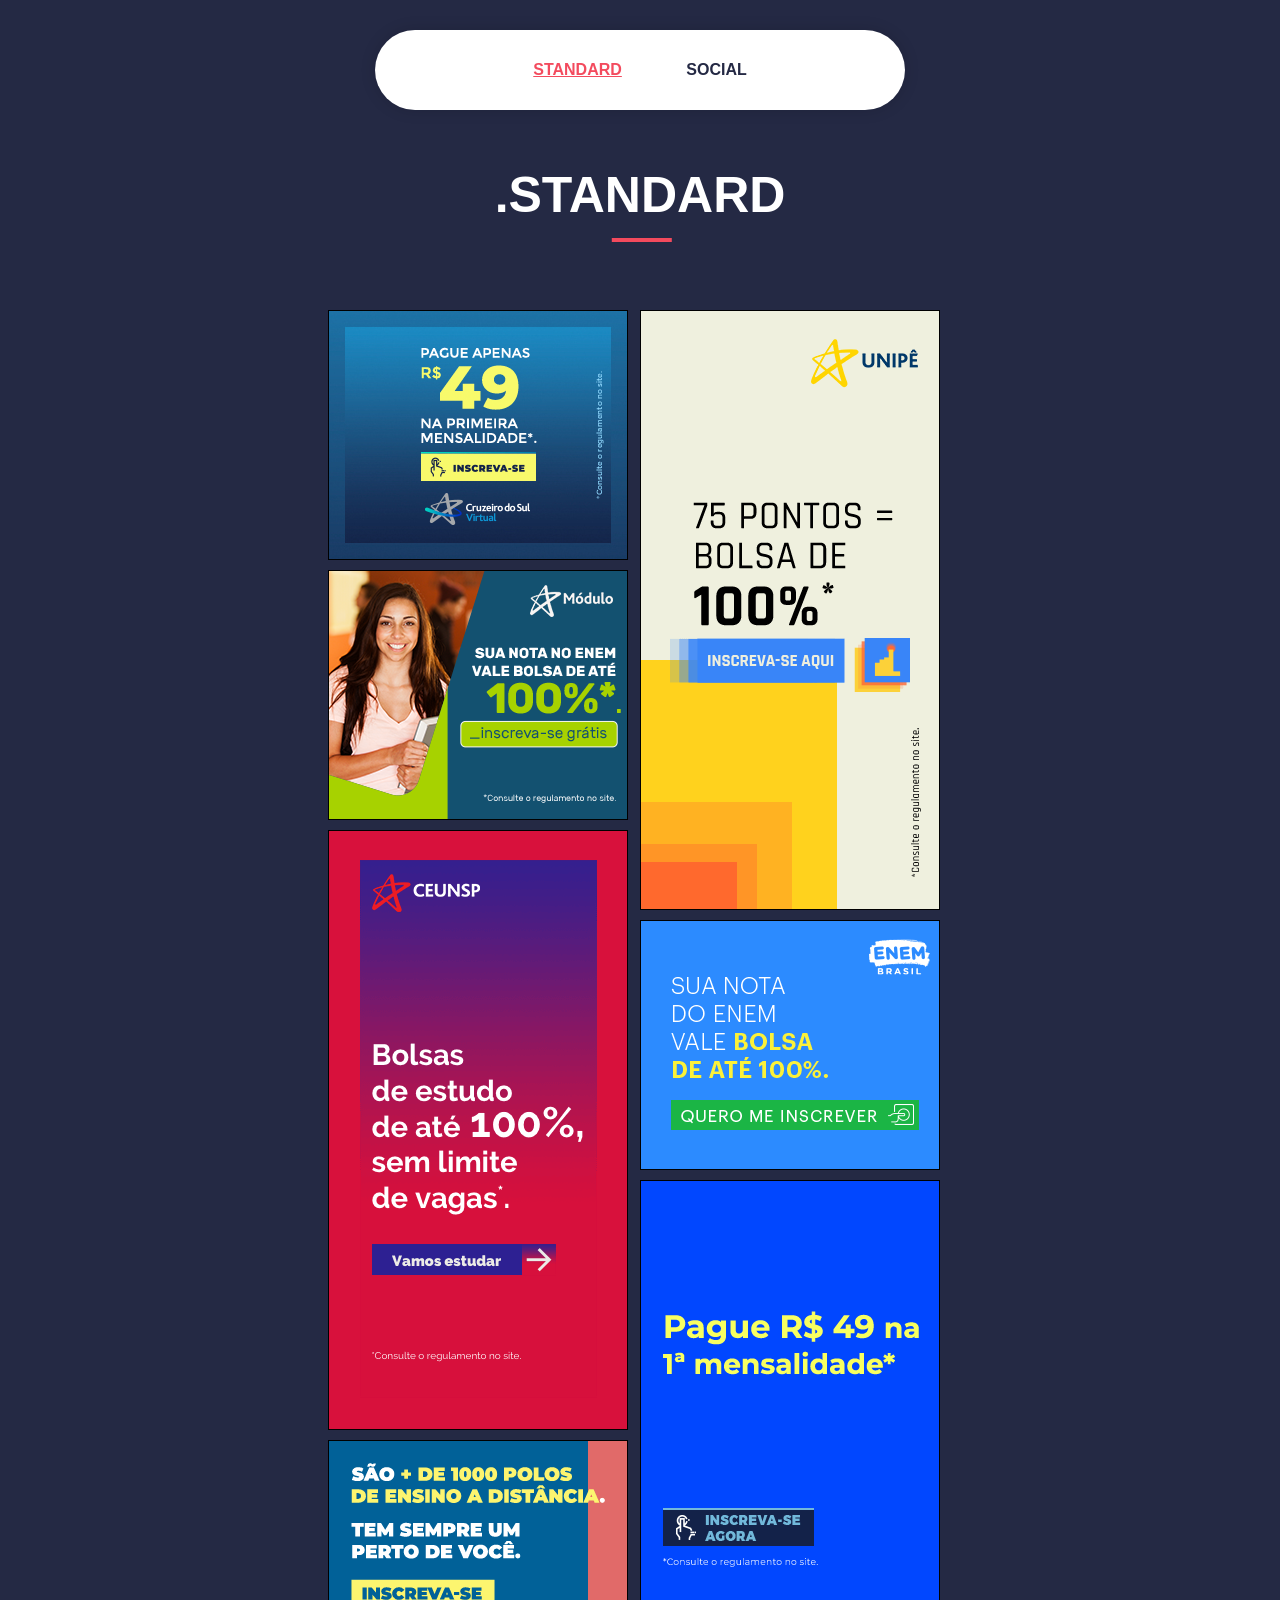
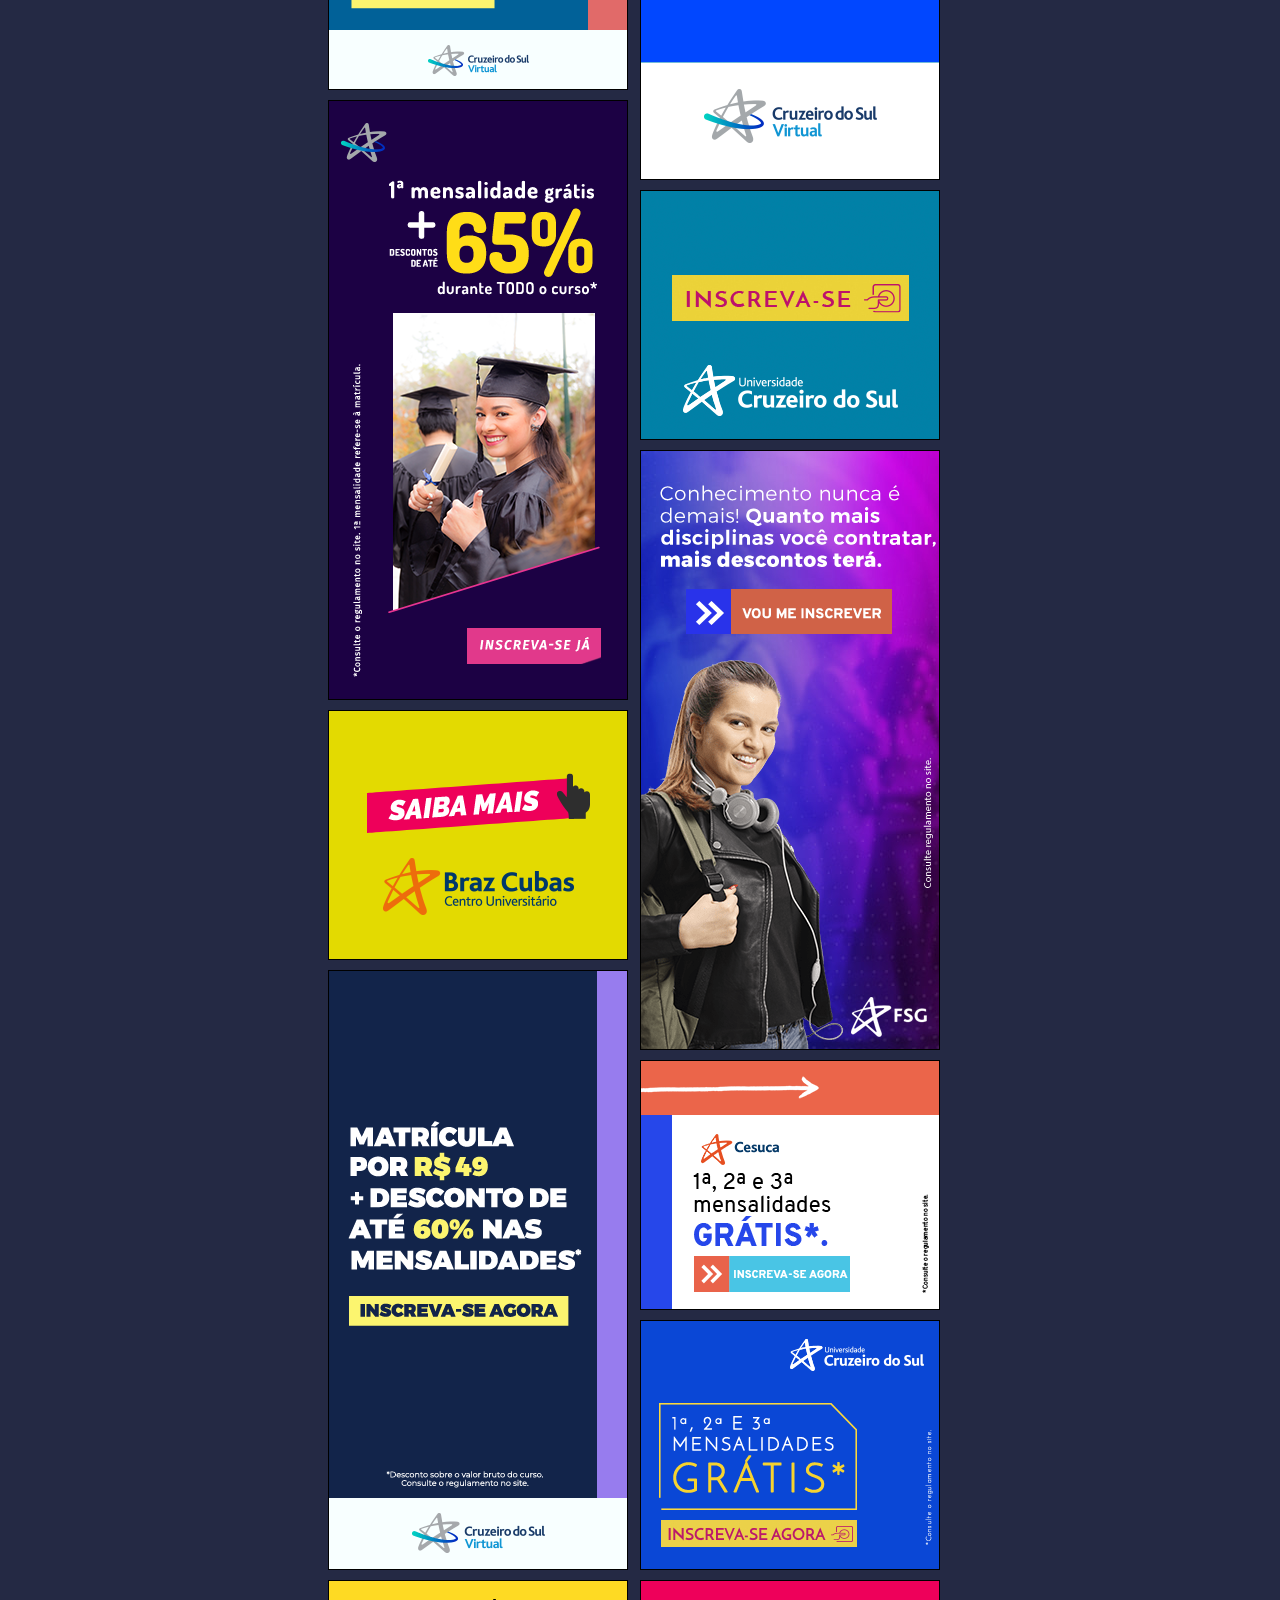
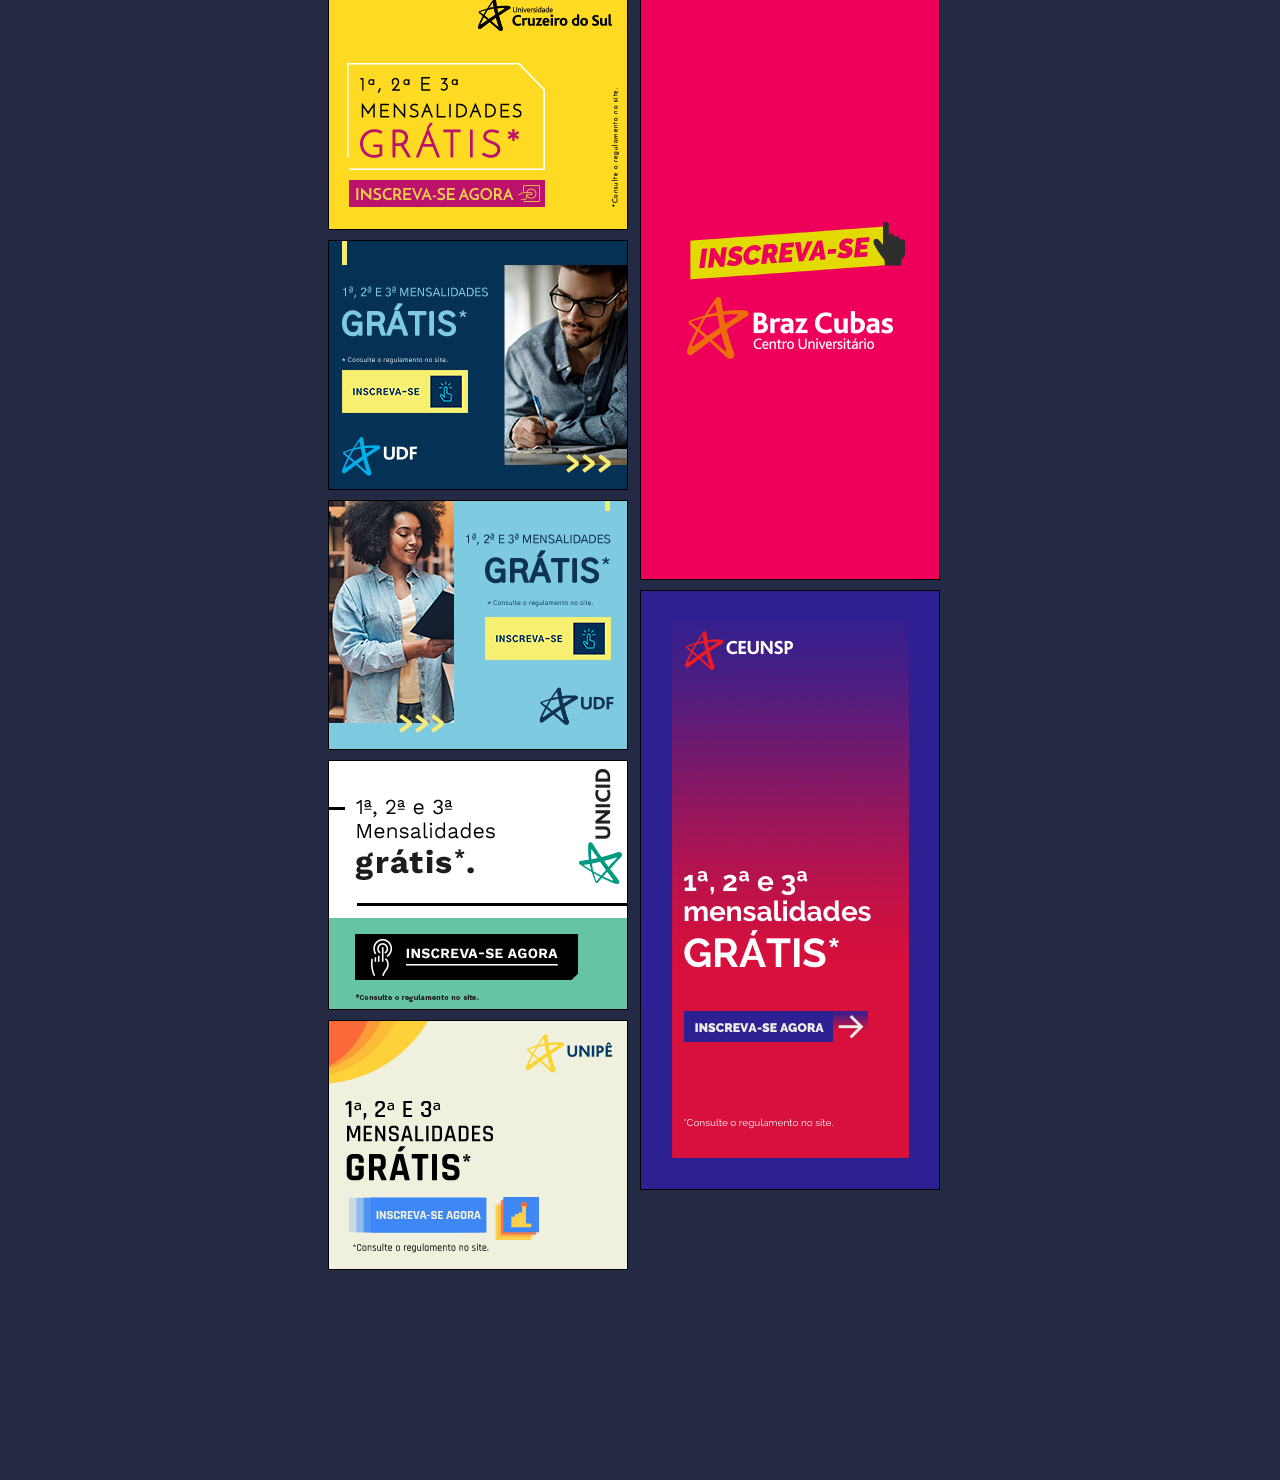
==== index.html @ 7e7f18be "first commit" ====
<!doctype html>
<html lang="en">

<head>
  <meta charset="UTF-8" />
  <meta name="viewport" content="width=device-width, initial-scale=1.0" />
  <meta http-equiv="X-UA-Compatible" content="ie=edge" />
  <meta name="Description" content="Apresentação">
  <title>Apresentação</title>
  <link rel="stylesheet" type="text/css" href="./css/style.css" media="screen" />
  <link rel="stylesheet" type="text/css" href="./css/index.css" />
  <link rel="stylesheet" type="text/css" href="./css/footer.css" />
  <link rel="shortcut icon" href="./images/favicon.png" />
</head>

<body>
  <header id="header">
    <nav class="menu">
      <ul>
        <li><a class="index activeMenu" href="index.html">Standard</a></li>
        <li><a class="social" href="social.html">Social</a></li>
      </ul>
    </nav>
    <div class="lines-menu">
      <div class="line-menu-top"></div>
      <div class="line-menu-middle"></div>
      <div class="line-menu-bottom"></div>
    </div>
  </header>
  <div class="wrap">
    <div class="container-title">
      <p>.STANDARD</p>
      <img class="border-bottom-h1" src="images/border-bottom-h1.jpg" alt="">
    </div>
    <div>
      <div class="standard">
        <div class="grid" data-masonry='{ "itemSelector": ".grid-item", "columnWidth": 312 }'>


          <div class="grid-item">
            <iframe title="banner" src="./images/standard/300x250/index_1.html" width="300" height="250"
              frameborder="0"></iframe>
          </div>


          <div class="grid-item grid-item-2">
            <iframe title="banner" src="./images/standard/300x600/index_1.html" width="300" height="600"
              frameborder="0"></iframe>
          </div>


          <div class="grid-item">
            <iframe title="banner" src="./images/standard/300x250/index_2.html" width="300" height="250"
              frameborder="0"></iframe>
          </div>


          <div class="grid-item grid-item-2">
            <iframe title="banner" src="./images/standard/300x600/index_2.html" width="300" height="600"
              frameborder="0"></iframe>
          </div>



          <div class="grid-item">
            <iframe title="banner" src="./images/standard/300x250/index_3.html" width="300" height="250"
              frameborder="0"></iframe>
          </div>


          <div class="grid-item grid-item-2">
            <iframe title="banner" src="./images/standard/300x600/index_3.html" width="300" height="600"
              frameborder="0"></iframe>
          </div>


          <div class="grid-item">
            <iframe title="banner" src="./images/standard/300x250/index_4.html" width="300" height="250"
              frameborder="0"></iframe>
          </div>


          <div class="grid-item grid-item-2">
            <iframe title="banner" src="./images/standard/300x600/index_4.html" width="300" height="600"
              frameborder="0"></iframe>
          </div>


          <div class="grid-item">
            <iframe title="banner" src="./images/standard/300x250/index_5.html" width="300" height="250"
              frameborder="0"></iframe>
          </div>


          <div class="grid-item grid-item-2">
            <iframe title="banner" src="./images/standard/300x600/index_5.html" width="300" height="600"
              frameborder="0"></iframe>
          </div>


          <div class="grid-item">
            <iframe title="banner" src="./images/standard/300x250/index_6.html" width="300" height="250"
              frameborder="0"></iframe>
          </div>


          <div class="grid-item grid-item-2">
            <iframe title="banner" src="./images/standard/300x600/index_6.html" width="300" height="600"
              frameborder="0"></iframe>
          </div>


          <div class="grid-item">
            <iframe title="banner" src="./images/standard/300x250/index_7.html" width="300" height="250"
              frameborder="0"></iframe>
          </div>



          <div class="grid-item">
            <iframe title="banner" src="./images/standard/300x250/index_8.html" width="300" height="250"
              frameborder="0"></iframe>
          </div>



          <div class="grid-item">
            <iframe title="banner" src="./images/standard/300x250/index_9.html" width="300" height="250"
              frameborder="0"></iframe>
          </div>


          <div class="grid-item grid-item-2">
            <iframe title="banner" src="./images/standard/300x600/index_7.html" width="300" height="600"
              frameborder="0"></iframe>
          </div>


          <div class="grid-item">
            <iframe title="banner" src="./images/standard/300x250/index_10.html" width="300" height="250"
              frameborder="0"></iframe>
          </div>

          <div class="grid-item">
            <iframe title="banner" src="./images/standard/300x250/index_11.html" width="300" height="250"
              frameborder="0"></iframe>
          </div>


          <div class="grid-item grid-item-2">
            <iframe title="banner" src="./images/standard/300x600/index_8.html" width="300" height="600"
              frameborder="0"></iframe>
          </div>


          <div class="grid-item">
            <iframe title="banner" src="./images/standard/300x250/index_12.html" width="300" height="250"
              frameborder="0"></iframe>
          </div>

          <div class="grid-item">
            <iframe title="banner" src="./images/standard/300x250/index_13.html" width="300" height="250"
              frameborder="0"></iframe>
          </div>


        </div>
      </div>
    </div>
  </div>
  <script src="js/menu.js"></script>
  <script src="js/gallery.js"></script>
</body>

</html>
---- css/style.css ----
@charset "UTF-8";
/* CSS Document */

* {
	border: 0;
	padding: 0;
	margin: 0;
	box-sizing: border-box;
}

a {
	text-decoration: none;
}

body {
	padding: 0px;
	margin: 0px;
	font-family: 'Roboto', sans-serif;
	font-weight: bold;
	overflow-x: hidden;
	background-color: #242944;
}

.display-none {
	display: none;
}


#header {
	box-sizing: border-box;
	background-color: #fff;
	display: table;
	width: 530px;
	height: 80px;
	border-radius: 100px;
	position: absolute;
	left: 50%;
	transform: translate(-50%);
	top: 68px;
	box-shadow: 0 0 15px 0 rgba(0, 0, 0, 0.15);
	z-index: 9999;
	text-transform: uppercase;
}

#header.header-fixed {
	position: fixed;
	width: 100%;
	top: 0;
	border-radius: 0px;
	transition: 0s;
}


.wrap {
	width: 100%;
	text-align: center;
	background-color: #242944;
	margin-top: 80px;
}

.menu {
	vertical-align: middle;
	display: table-cell;
}

.menu ul {
	text-align:center;
}

.menu ul li {
	display: inline-block;
	vertical-align: middle;
}

.menu ul li a {
	color: #242944;
	text-decoration: none;
	padding: 10px 30px;
	float: left;
}

.menu ul li a:hover {
	color: #f34b5e;
}


.activeMenu{
	color: #f34b5e !important;
	text-decoration: underline !important;
}


@media (max-width:480px) {
  #header {
		box-sizing: border-box;
		background-color: #fff;
		display: table;
		width: 100%;
		height: 70px;
		border-radius: 0px;
		position: absolute;
		left: 50%;
		transform: translate(-50%);
		top: 0px;
		box-shadow: 0 0 15px 0 rgba(0, 0, 0, 0.15);
		z-index: 9999;
		text-transform: uppercase;
	}
---- css/index.css ----
.container-title {
  position: relative;
  display: flex;
  align-items: center;
  justify-content: center;
  height: 230px;
  background-color: #242944;
  overflow: hidden;
  padding: 10px;
}

.container-title p:first-child {
  font-size: 50px;
  color: #ffffff;
}

.border-bottom-h1 {
  position: absolute;
  top: 158px;
  transform: translateX(3%);

}

.standard {
  padding-bottom: 300px
}


.grid {
  max-width: 1248px;
  left: 50%;
  transform: translateX(-50%);
   
}

.grid-item {
  width: 300px;
  height: 250px;
  float: left;
}

.grid-item-2 {
  width: 300px;
  height: 600px;
  float: left;

}

@media (max-width: 1400px) {
  .grid {
    width: 936px;
  }
}


@media (max-width: 1280px) {
  .grid {
    width: 624px;
  }
}

@media (max-width:480px) {
  .grid {
    width: 300px;
  }
}
---- css/footer.css ----
.footer {
  height: 460px;
  background-color: #242944;
}

.section-a >p>span {
  font-weight: bold;
}

.d-none {
  display: none;
}


.list-container {
  display: flex;
  align-items: top;
  justify-content: center;
  background-color: #242944;

}

.sections-list {
  position: relative;
  display: flex;
  width: 1232px;
  padding: 30px 0;
  border-top: 1px solid #464c6b;
  border-bottom: 1px solid #464c6b;
}

.sections-list p {
  margin: 30px 0px;
  font-weight: normal;
  color: #7a80a5;
  font-size: 16px;
  line-height: 22px;
  max-width: 500px;
  text-align: center;
  display: block;
  margin: 30px auto 10px auto;
}



.section-a {
  position: relative;
  width: 100%;
}
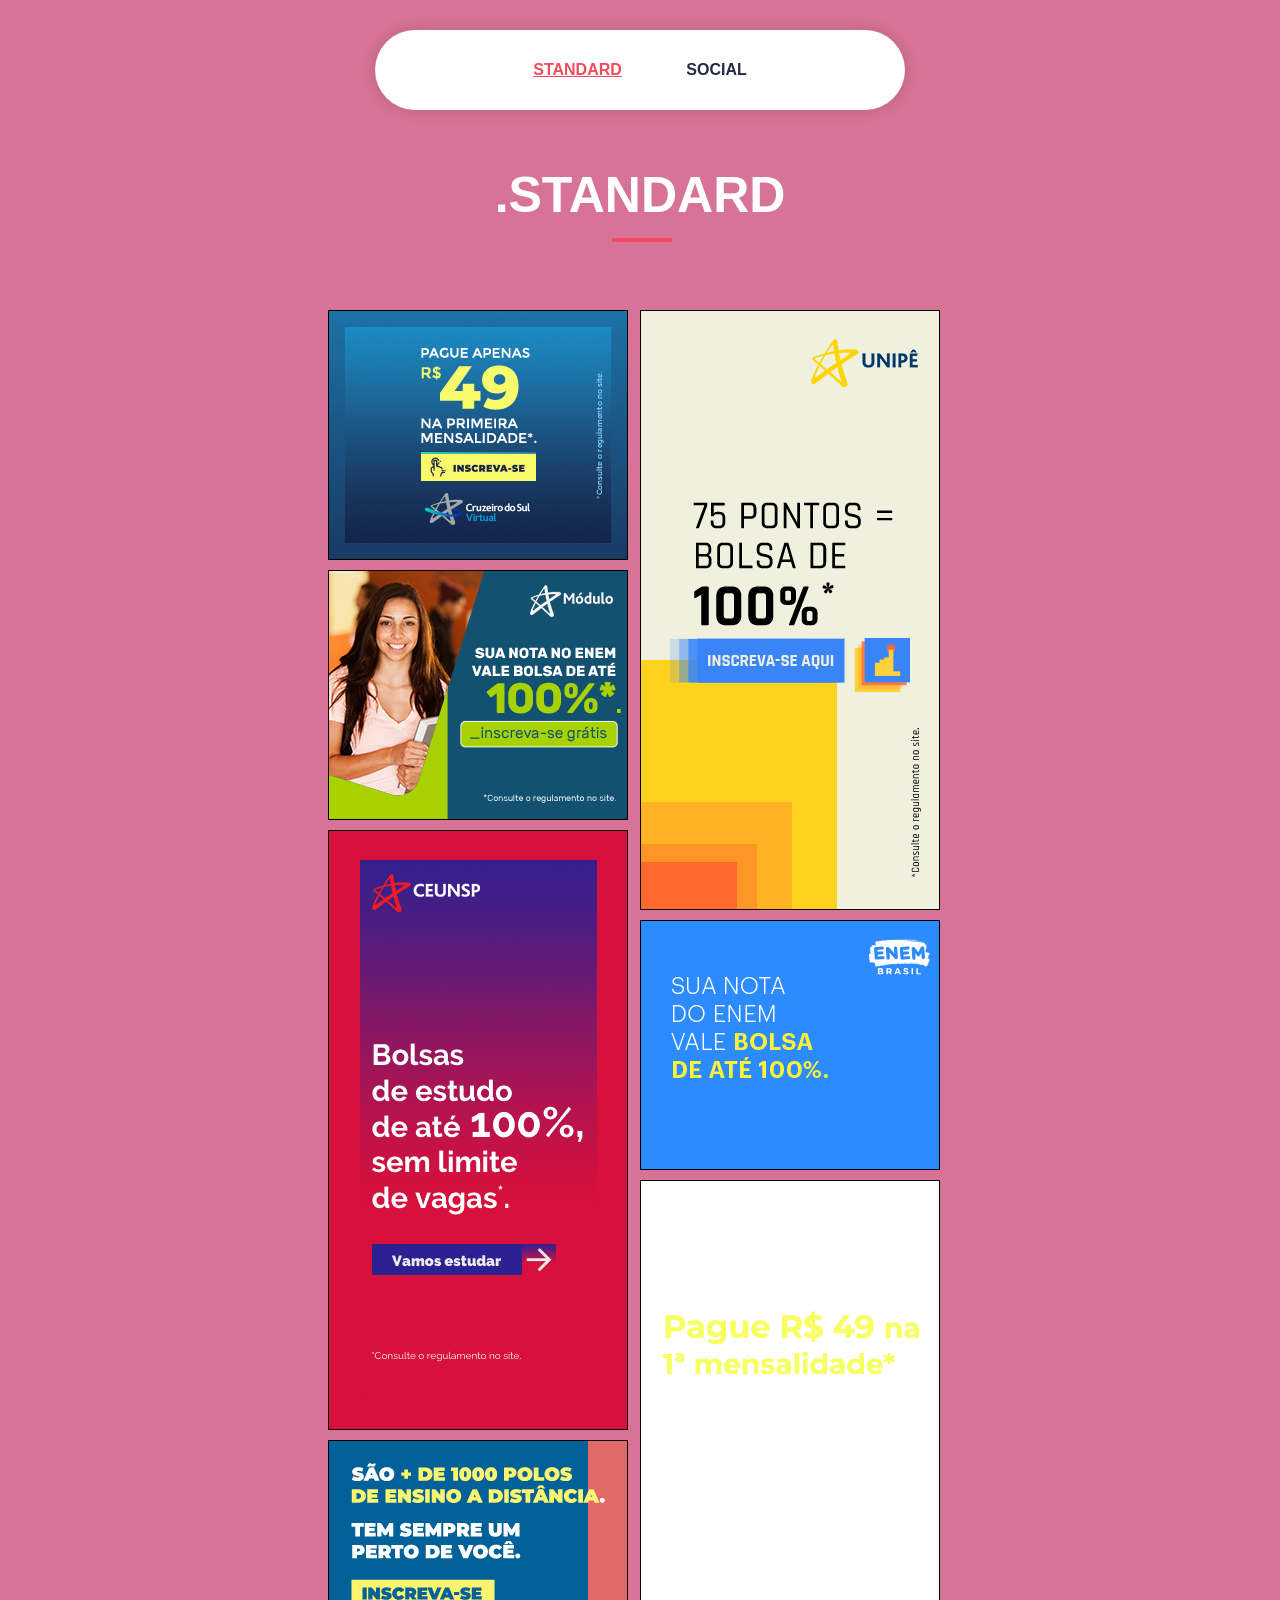
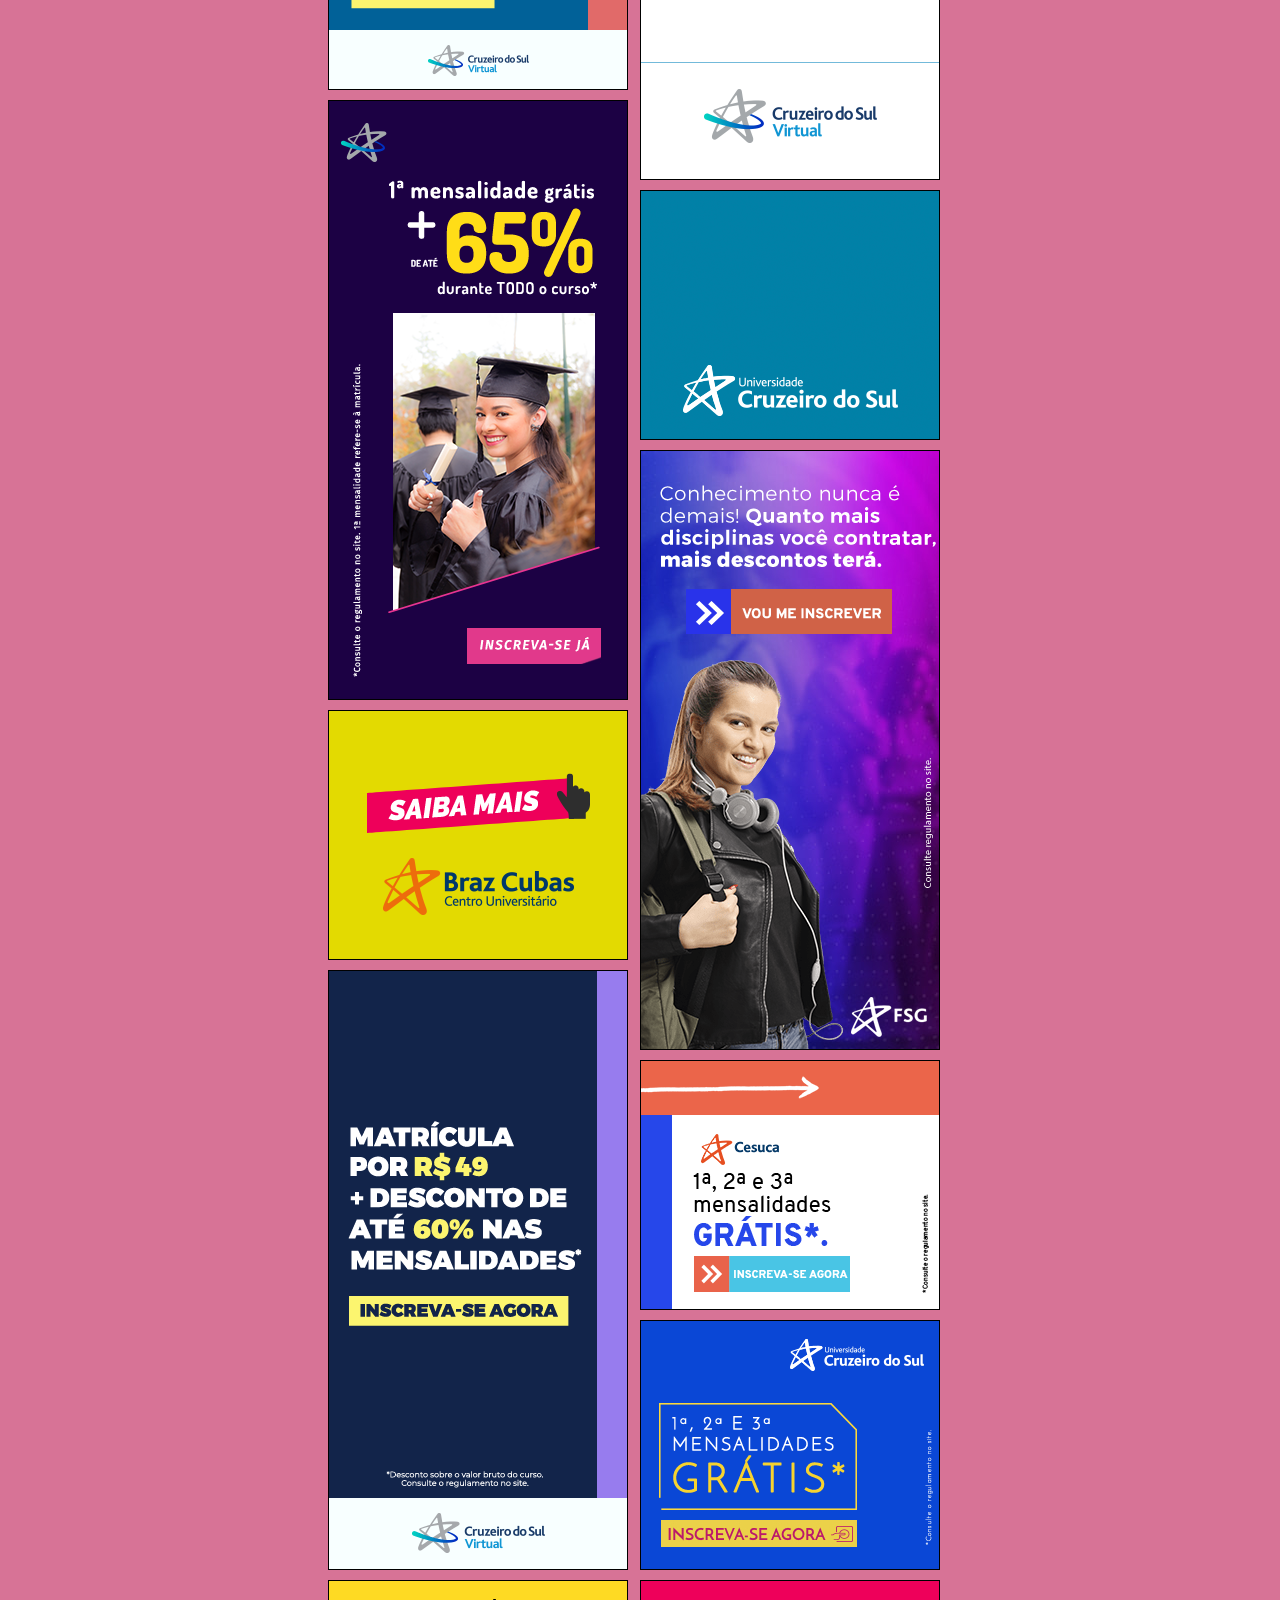
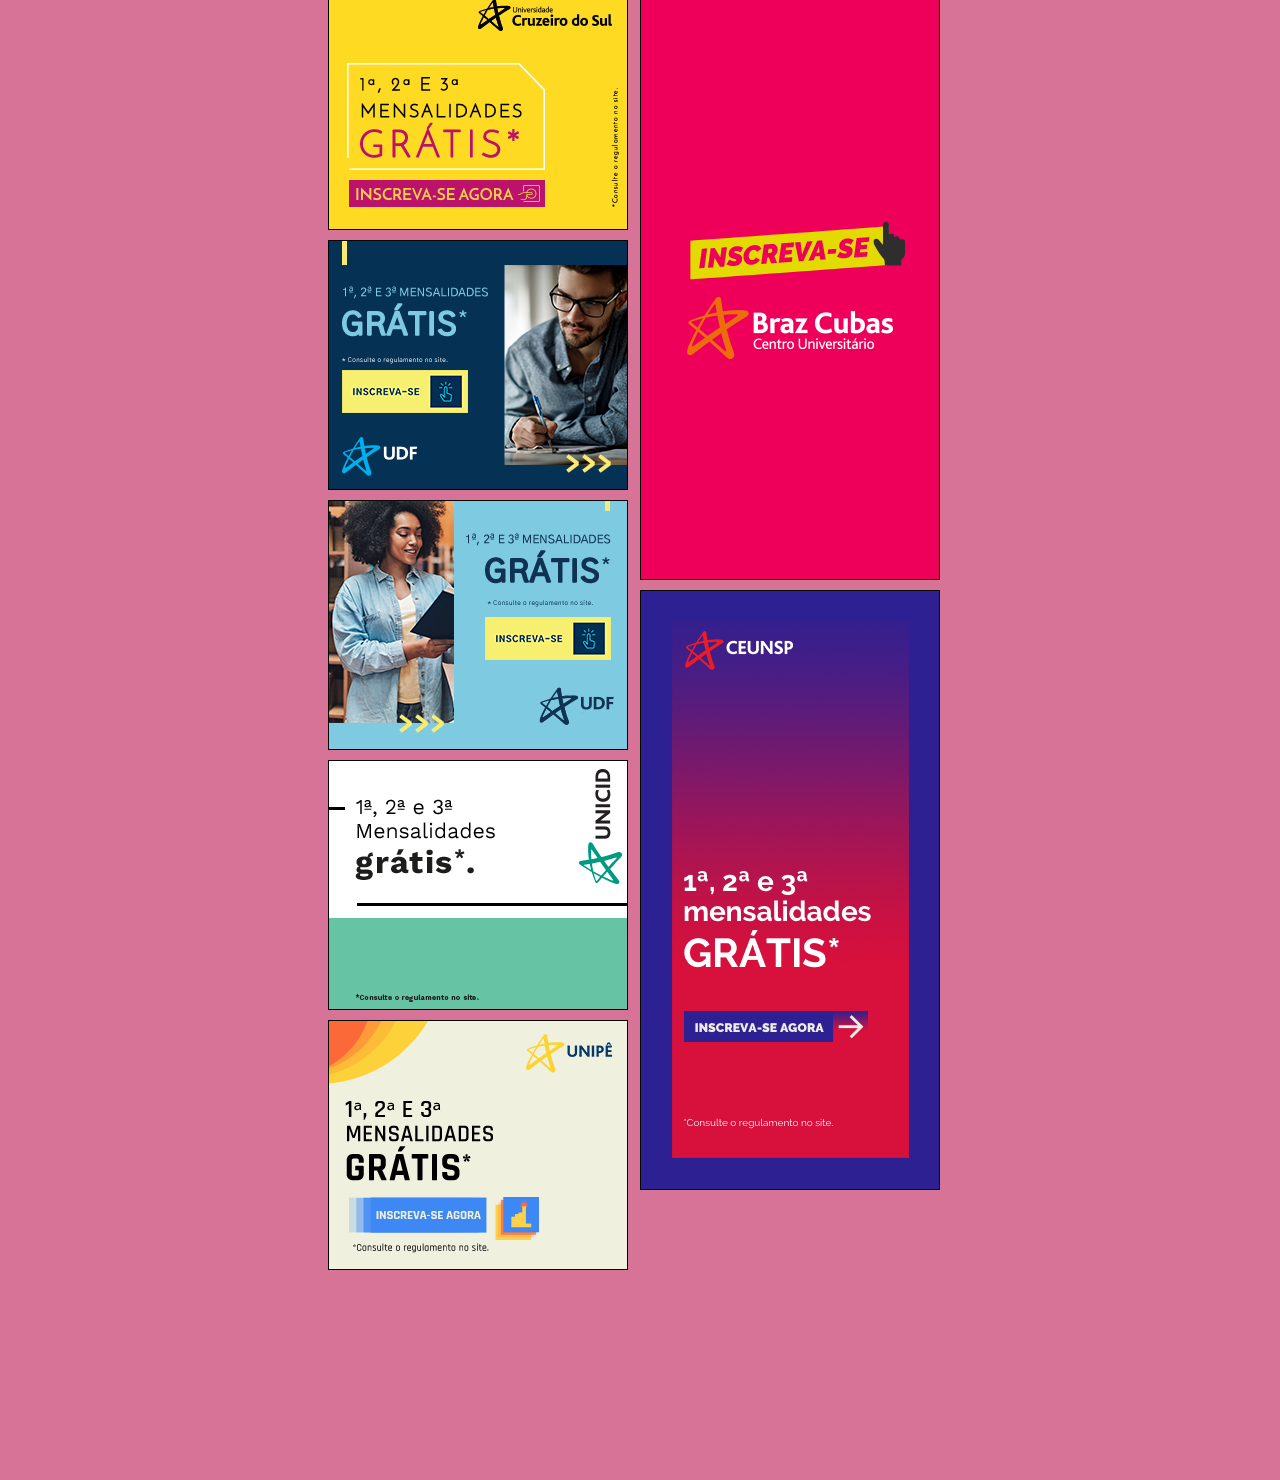
==== commit f7e14cd7: "new style" ====
--- a/index.html
+++ b/index.html
@@ -7,7 +7,7 @@
   <meta http-equiv="X-UA-Compatible" content="ie=edge" />
   <meta name="Description" content="Apresentação">
   <title>Apresentação</title>
-  <link rel="stylesheet" type="text/css" href="./css/style.css" media="screen" />
+  <link rel="stylesheet" type="text/css" href="./css/styleStandard.css" media="screen" />
   <link rel="stylesheet" type="text/css" href="./css/index.css" />
   <link rel="stylesheet" type="text/css" href="./css/footer.css" />
   <link rel="shortcut icon" href="./images/favicon.png" />
--- a/css/styleStandard.css
+++ b/css/styleStandard.css
@@ -0,0 +1,124 @@
+@charset "UTF-8";
+/* CSS Document */
+
+* {
+	border: 0;
+	padding: 0;
+	margin: 0;
+	box-sizing: border-box;
+}
+
+a {
+	text-decoration: none;
+}
+
+body {
+	padding: 0px;
+	margin: 0px;
+	font-family: 'Roboto', sans-serif;
+	font-weight: bold;
+	overflow-x: hidden;
+	background-color: #d77396;
+}
+
+.display-none {
+	display: none;
+}
+
+
+#header {
+	box-sizing: border-box;
+	background-color: #fff;
+	display: table;
+	width: 530px;
+	height: 80px;
+	border-radius: 100px;
+	position: absolute;
+	left: 50%;
+	transform: translate(-50%);
+	top: 68px;
+	box-shadow: 0 0 15px 0 rgba(0, 0, 0, 0.15);
+	z-index: 9999;
+	text-transform: uppercase;
+}
+
+#header.header-fixed {
+	position: fixed;
+	width: 100%;
+	top: 0;
+	border-radius: 0px;
+	transition: 0s;
+}
+
+.container-title {
+	position: relative;
+	display: flex;
+	align-items: center;
+	justify-content: center;
+	height: 230px;
+	background-color: #d77396;
+	overflow: hidden;
+	padding: 10px;
+  }
+  
+
+
+.wrap {
+	width: 100%;
+	text-align: center;
+	background-color: #d77396;
+	margin-top: 80px;
+}
+
+.menu {
+	vertical-align: middle;
+	display: table-cell;
+}
+
+.menu ul {
+	text-align:center;
+}
+
+.menu ul li {
+	display: inline-block;
+	vertical-align: middle;
+}
+
+.menu ul li a {
+	color: #242944;
+	text-decoration: none;
+	padding: 10px 30px;
+	float: left;
+}
+
+.menu ul li a:hover {
+	color: #f34b5e;
+}
+
+
+.activeMenu{
+	color: #f34b5e !important;
+	text-decoration: underline !important;
+}
+
+
+@media (max-width:480px) {
+  #header {
+		box-sizing: border-box;
+		background-color: #fff;
+		display: table;
+		width: 100%;
+		height: 70px;
+		border-radius: 0px;
+		position: absolute;
+		left: 50%;
+		transform: translate(-50%);
+		top: 0px;
+		box-shadow: 0 0 15px 0 rgba(0, 0, 0, 0.15);
+		z-index: 9999;
+		text-transform: uppercase;
+	}
+
+
+
+
--- a/css/index.css
+++ b/css/index.css
@@ -1,14 +1,4 @@
 
-.container-title {
-  position: relative;
-  display: flex;
-  align-items: center;
-  justify-content: center;
-  height: 230px;
-  background-color: #242944;
-  overflow: hidden;
-  padding: 10px;
-}
 
 .container-title p:first-child {
   font-size: 50px;
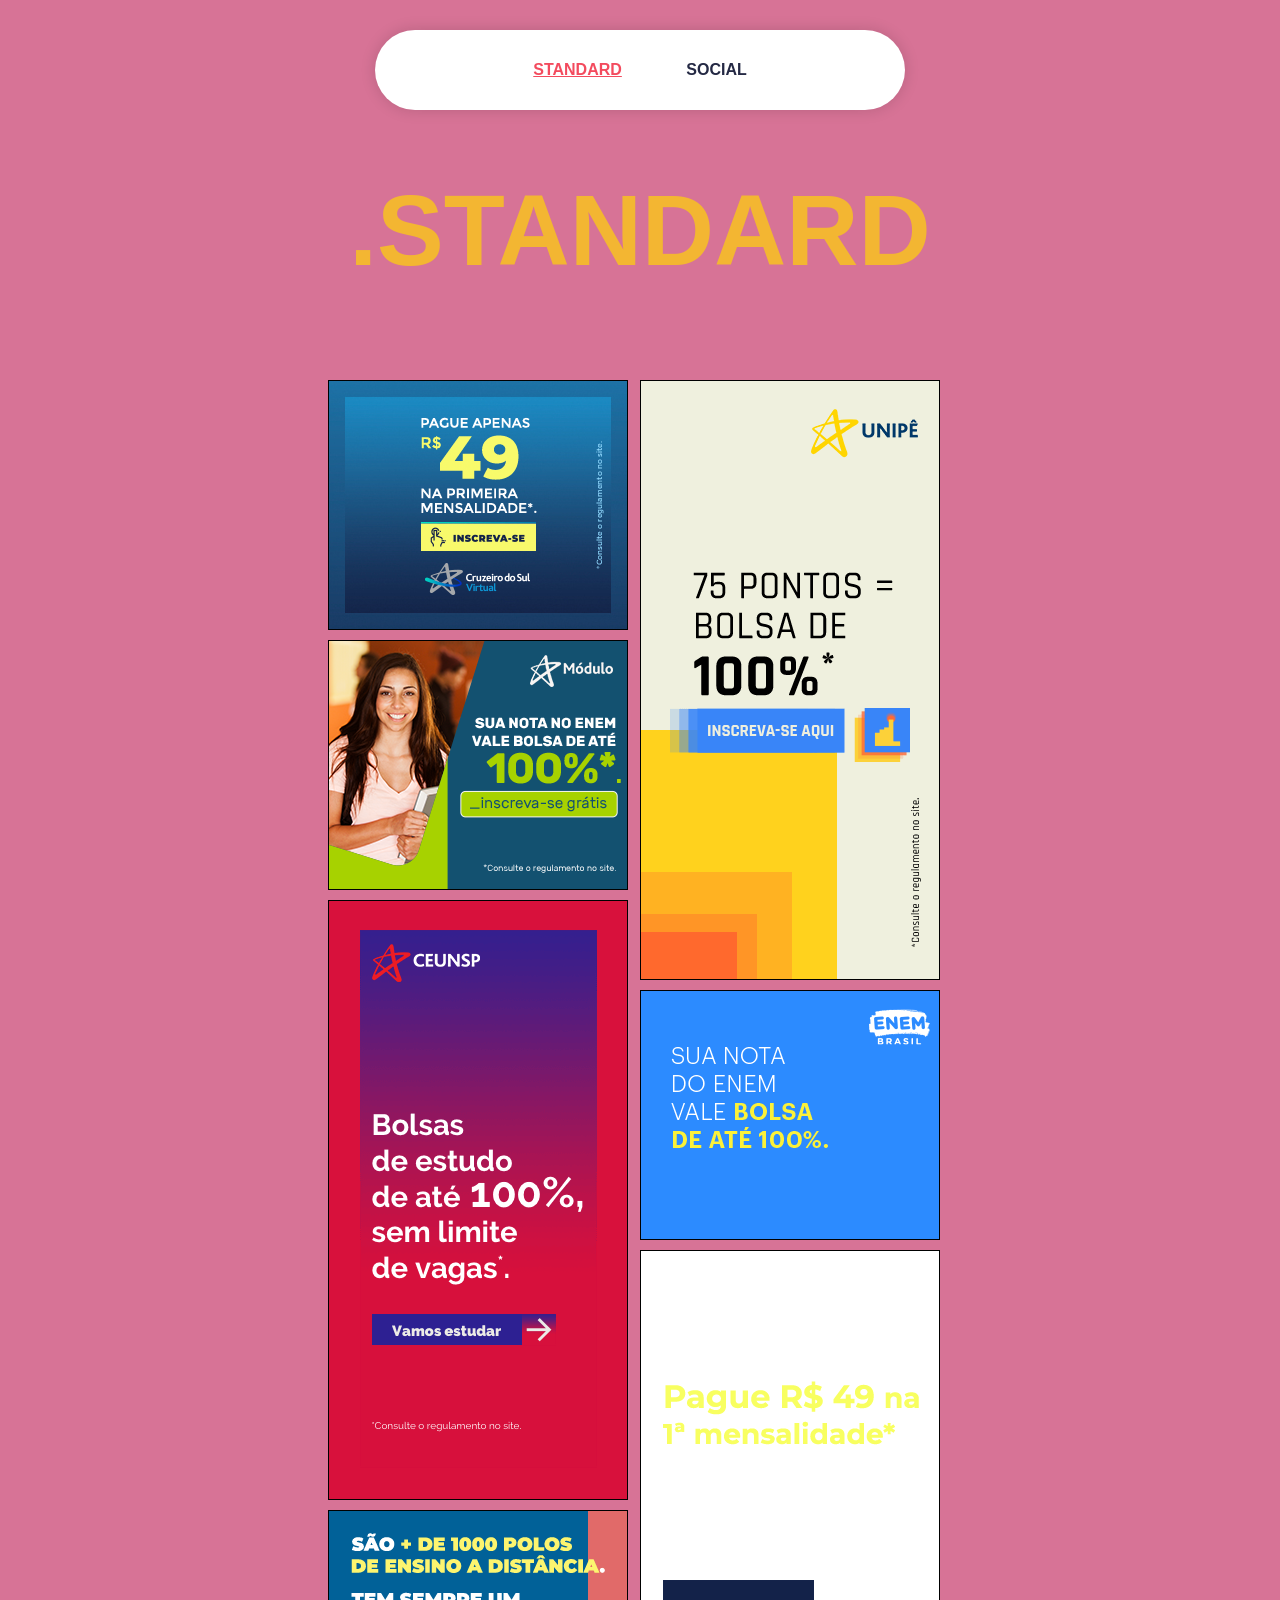
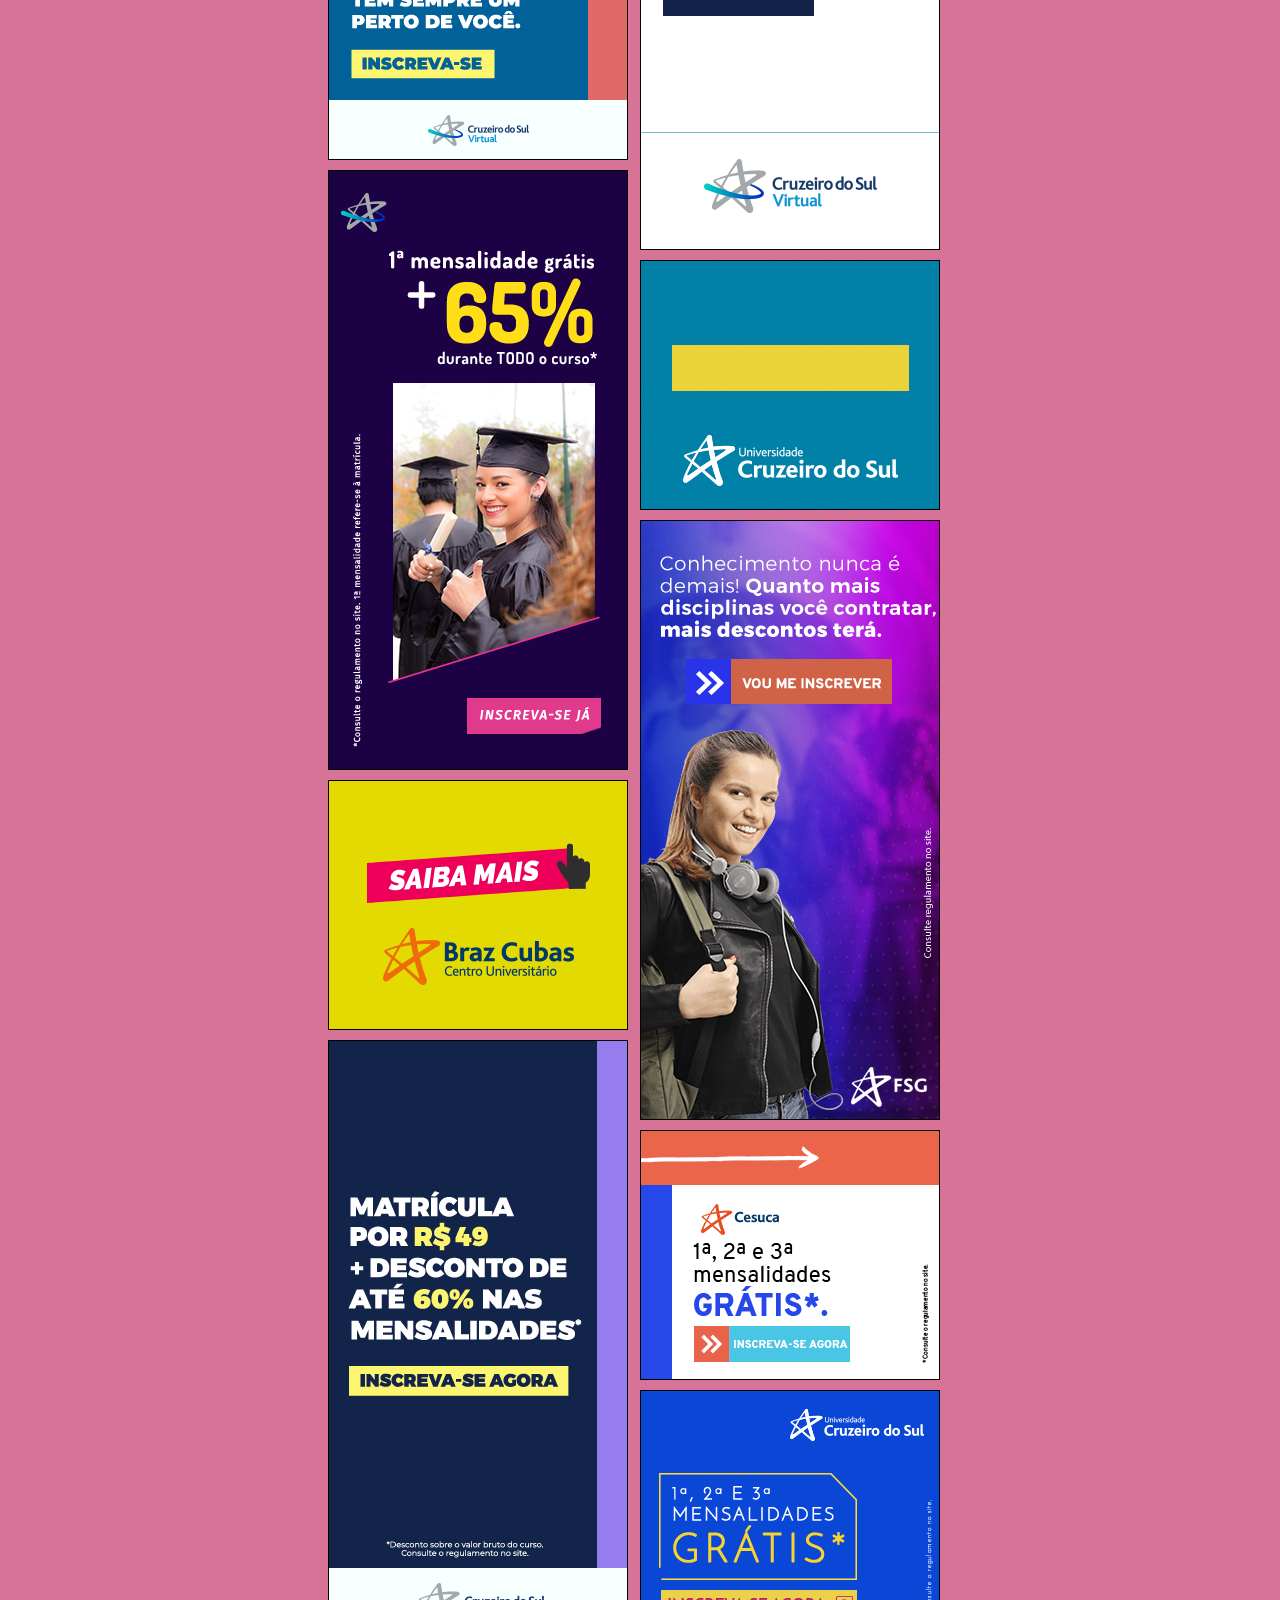
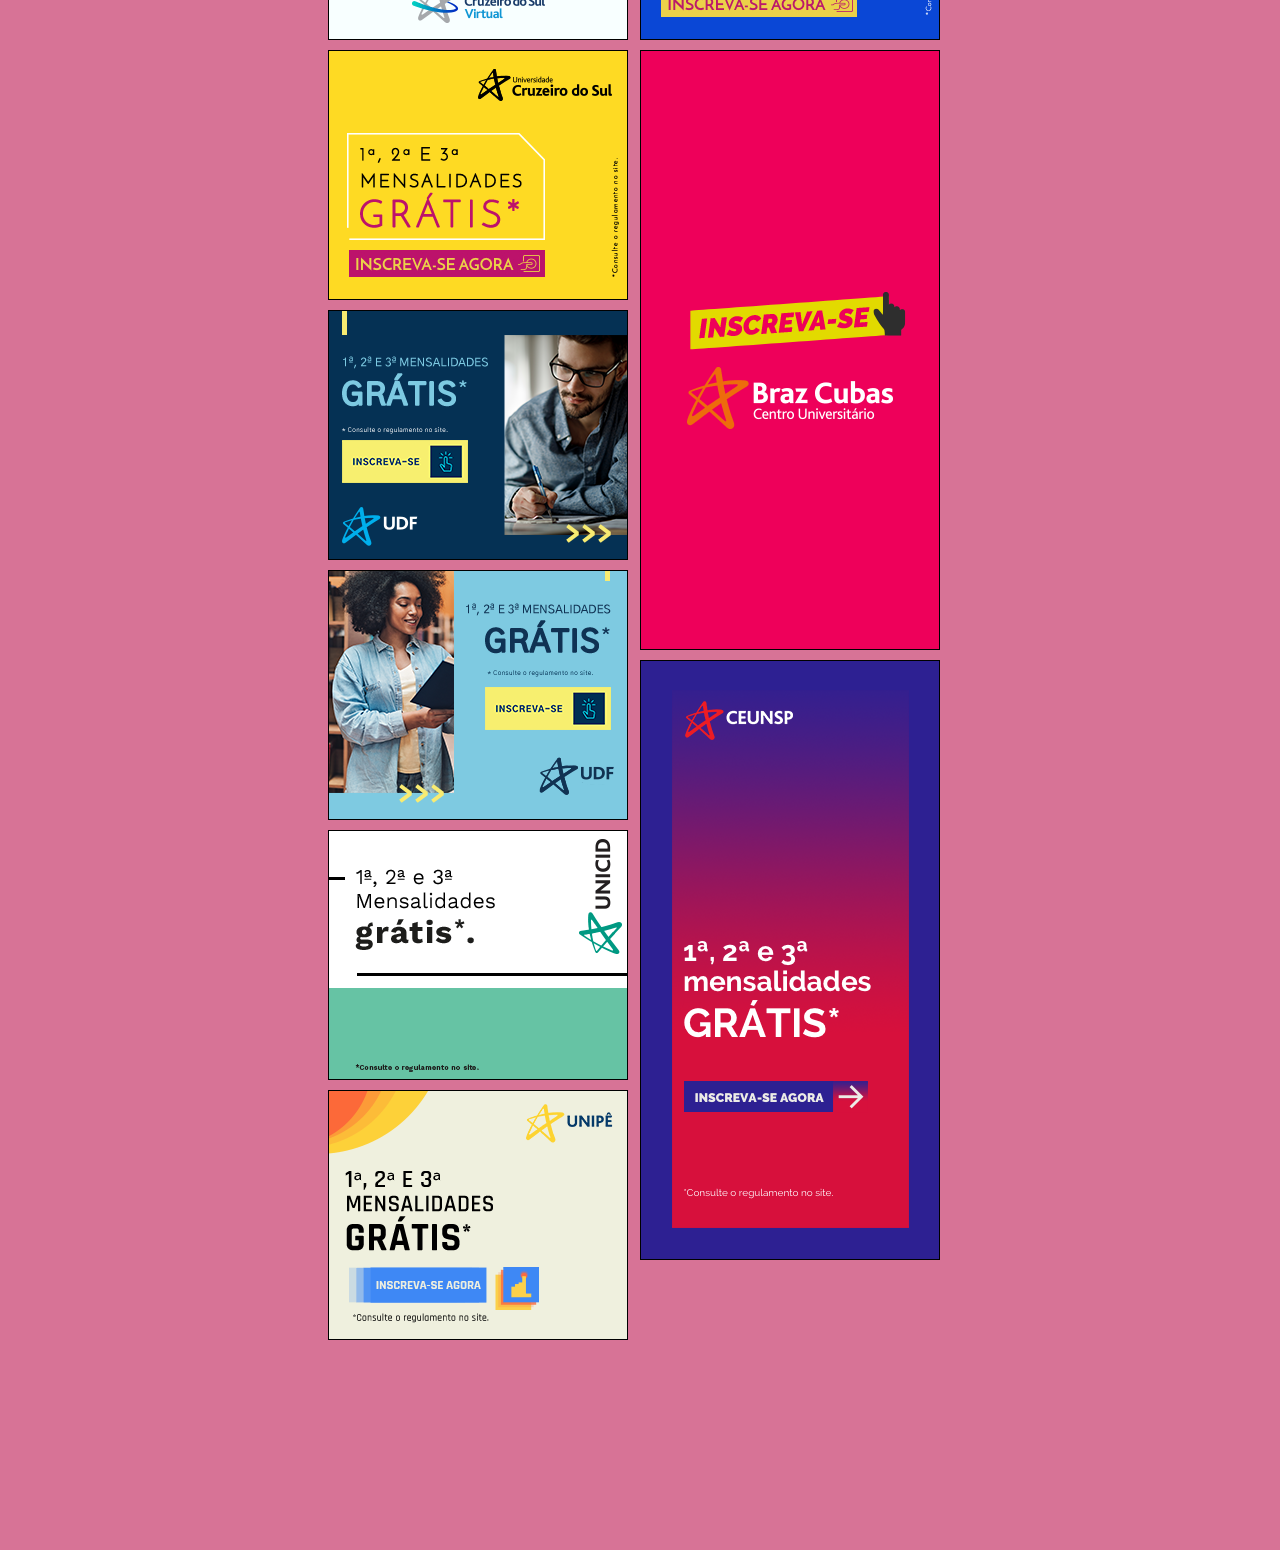
==== commit 0a10a89c: "collor and size text" ====
--- a/index.html
+++ b/index.html
@@ -30,7 +30,6 @@
   <div class="wrap">
     <div class="container-title">
       <p>.STANDARD</p>
-      <img class="border-bottom-h1" src="images/border-bottom-h1.jpg" alt="">
     </div>
     <div>
       <div class="standard">
--- a/css/styleStandard.css
+++ b/css/styleStandard.css
@@ -55,7 +55,7 @@
 	display: flex;
 	align-items: center;
 	justify-content: center;
-	height: 230px;
+	height: 300px;
 	background-color: #d77396;
 	overflow: hidden;
 	padding: 10px;
--- a/css/index.css
+++ b/css/index.css
@@ -1,8 +1,8 @@
 
 
 .container-title p:first-child {
-  font-size: 50px;
-  color: #ffffff;
+  font-size: 100px;
+  color: #f3b632;
 }
 
 .border-bottom-h1 {
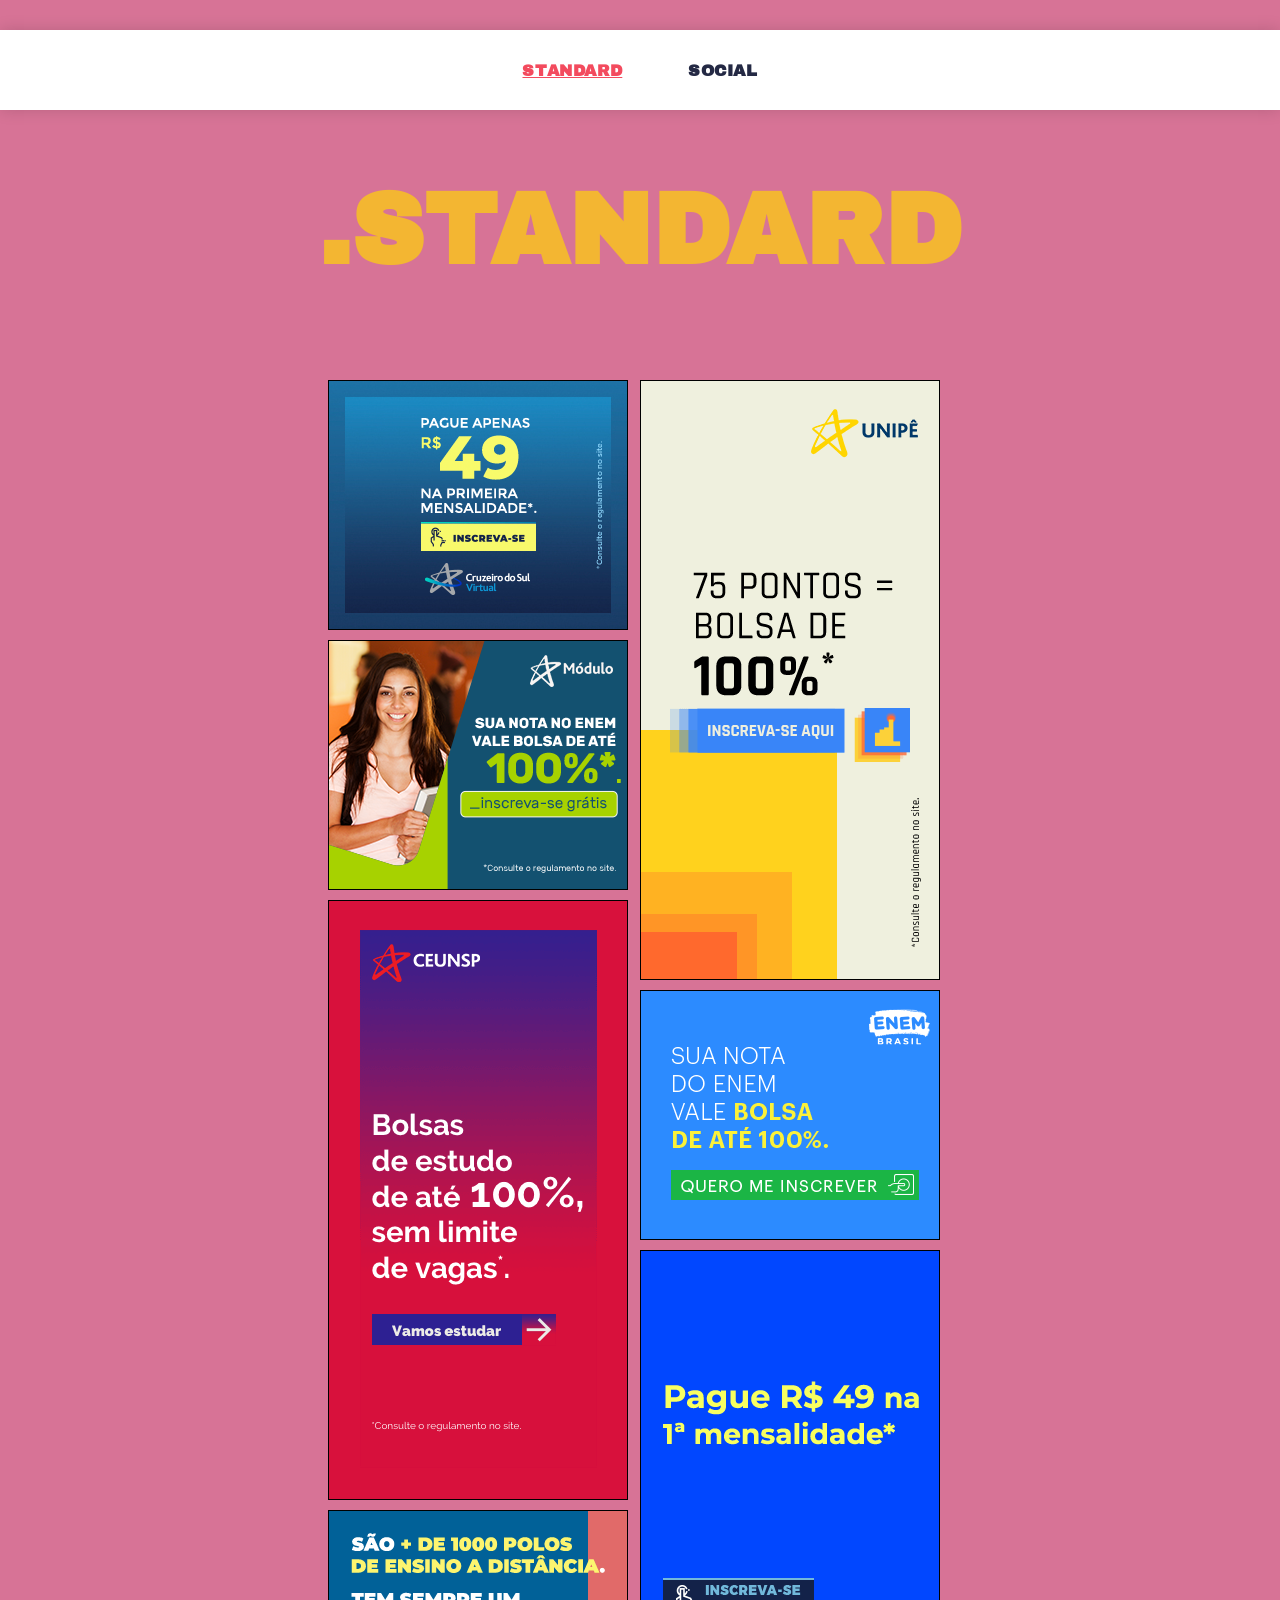
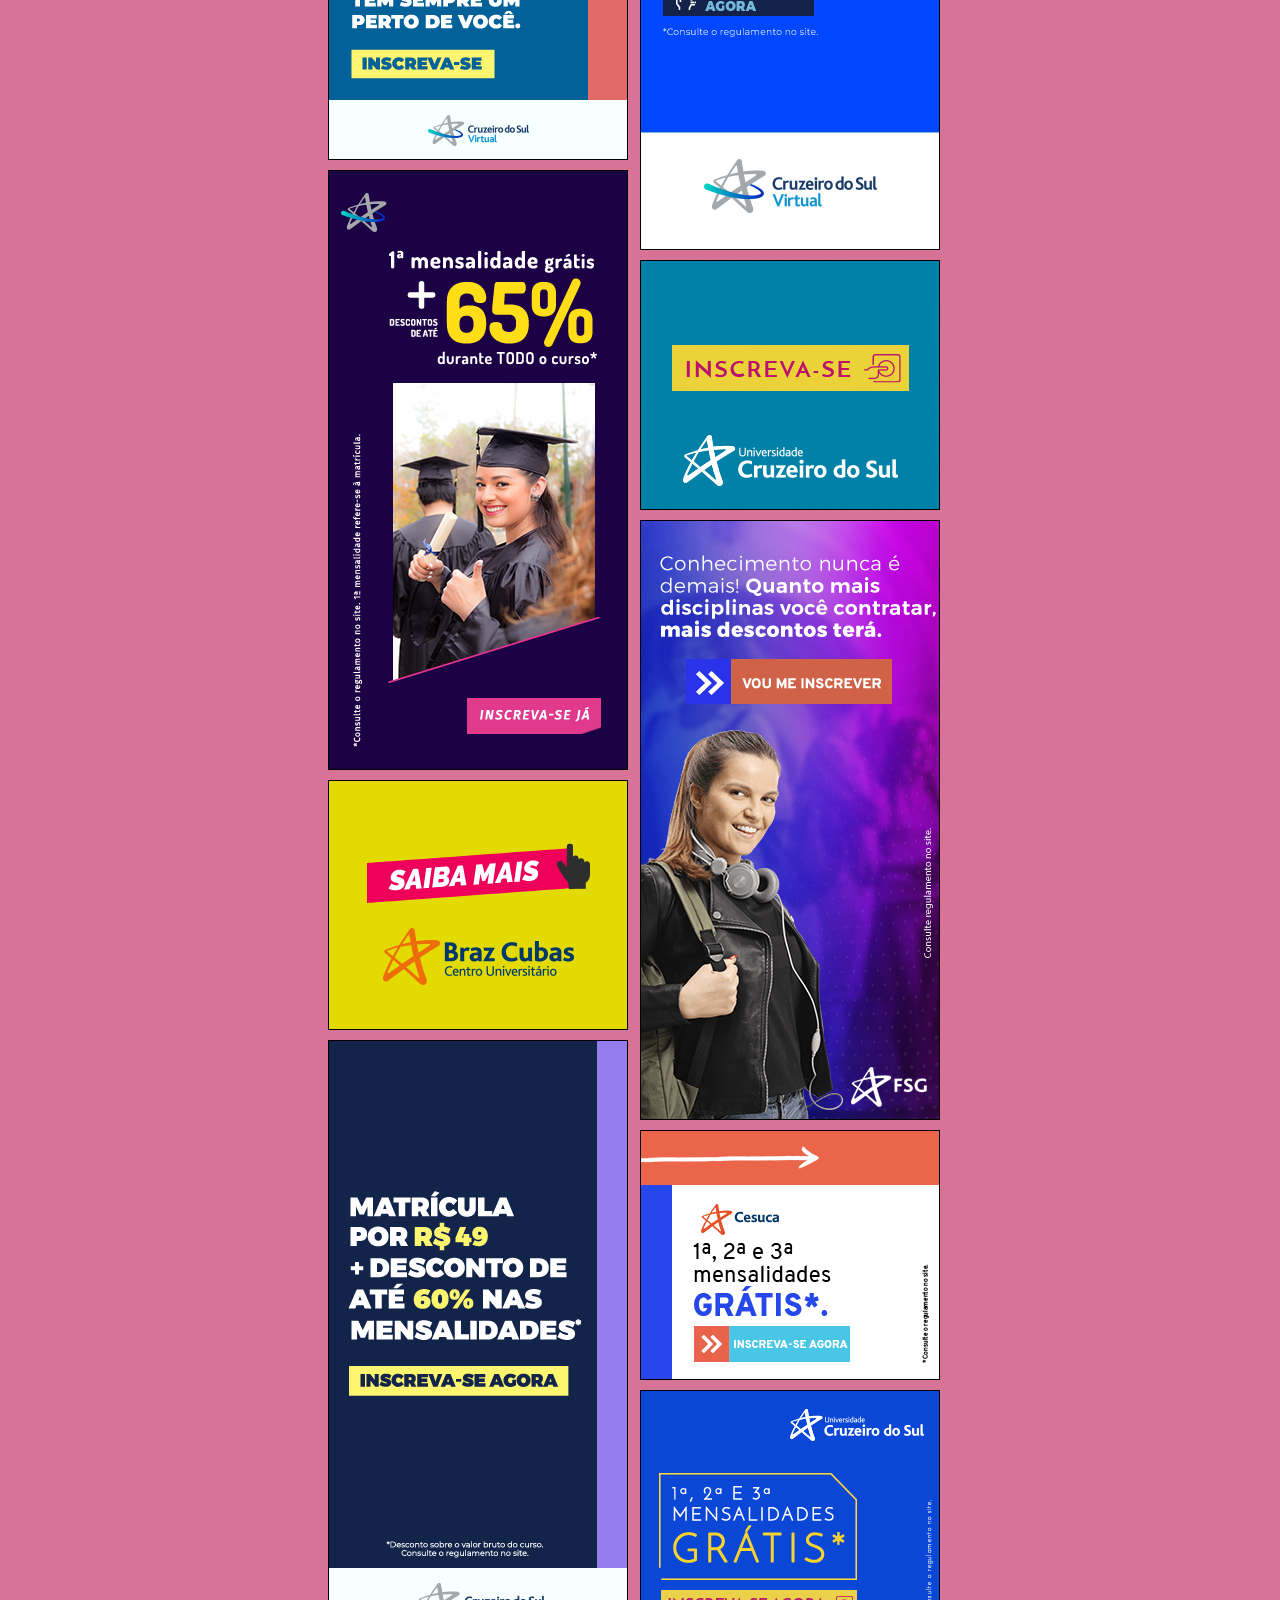
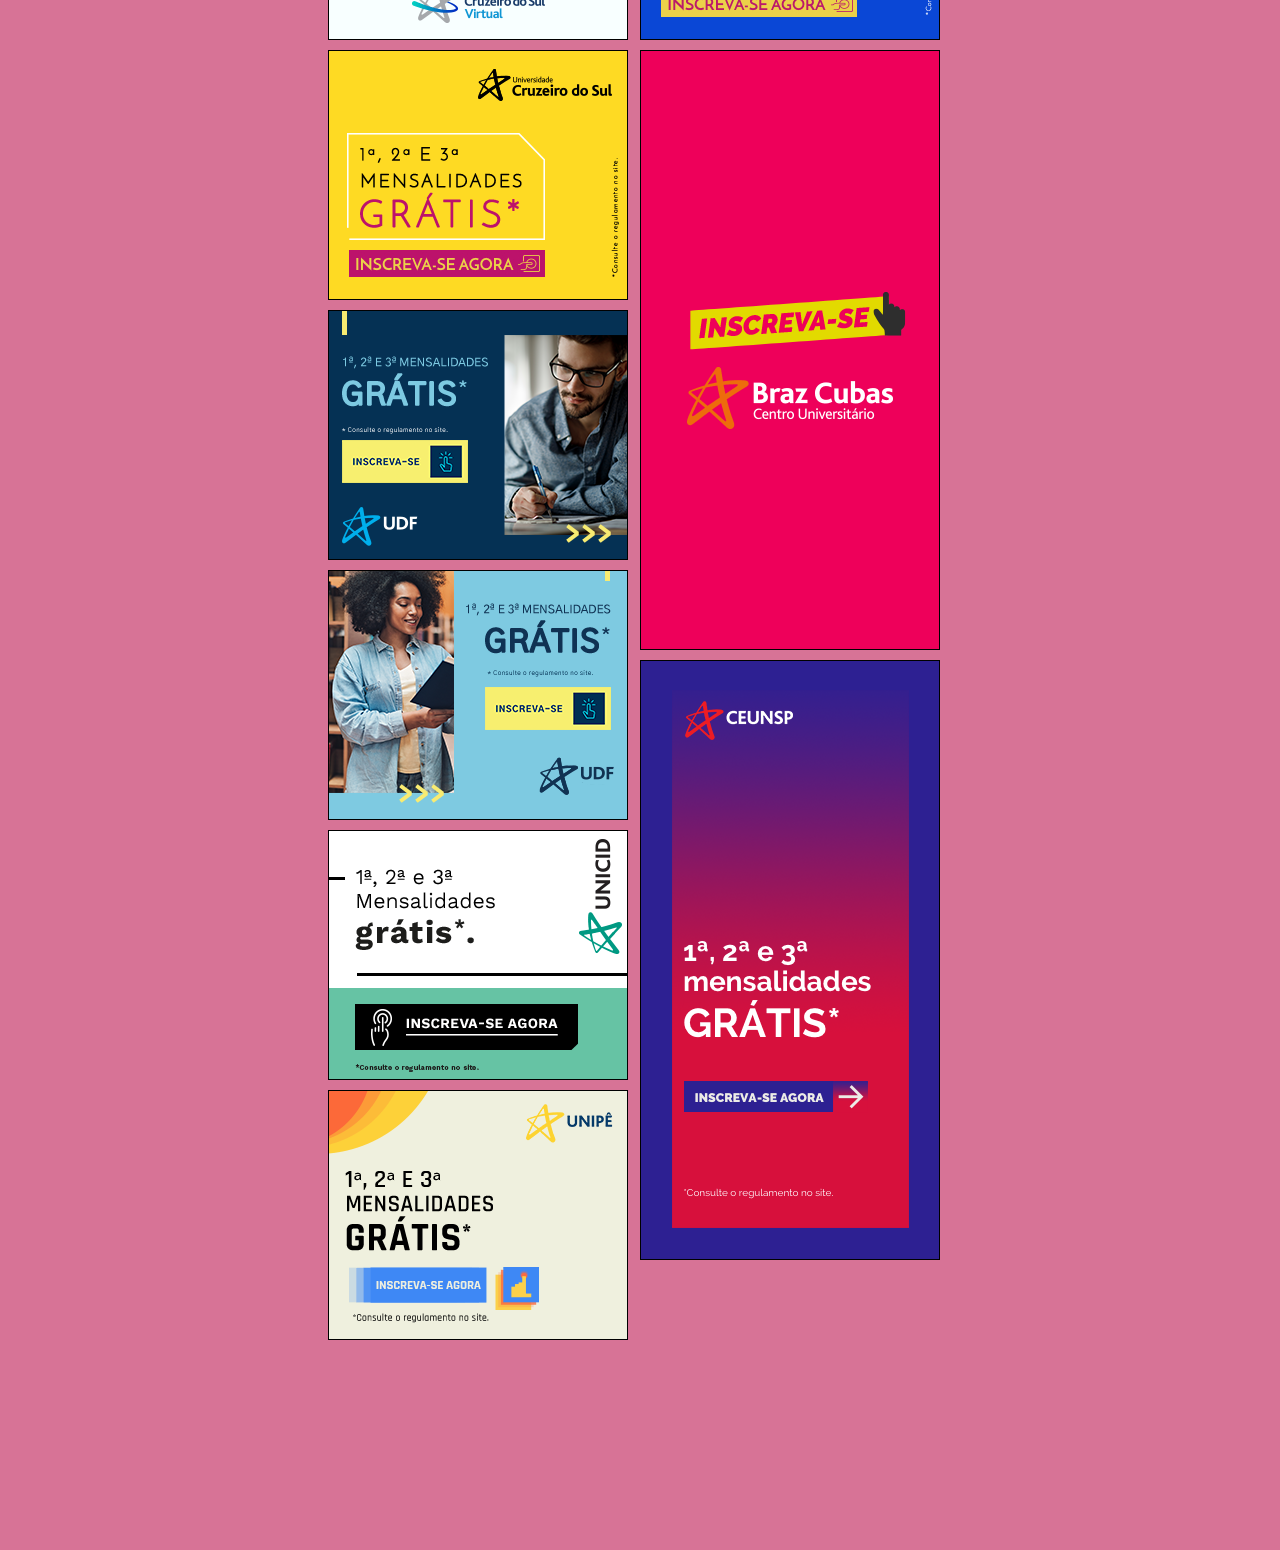
==== commit 31ebd626: "typography" ====
--- a/index.html
+++ b/index.html
@@ -7,6 +7,7 @@
   <meta http-equiv="X-UA-Compatible" content="ie=edge" />
   <meta name="Description" content="Apresentação">
   <title>Apresentação</title>
+	<link rel="stylesheet" type="text/css" href="./css/typography.css" media="screen" />
   <link rel="stylesheet" type="text/css" href="./css/styleStandard.css" media="screen" />
   <link rel="stylesheet" type="text/css" href="./css/index.css" />
   <link rel="stylesheet" type="text/css" href="./css/footer.css" />
--- a/css/typography.css
+++ b/css/typography.css
@@ -0,0 +1,39 @@
+@charset "UTF-8";
+/* CSS Typhography */
+
+
+@font-face {
+	font-family: "ArchivoBlack-Regular";
+	src: url(../font/ArchivoBlack-Regular.woff);
+}
+
+
+body {
+	background: #fff;
+	font-family: 'ArchivoBlack-Regular';
+	letter-spacing: .6px;
+	font-weight: bold;
+	-webkit-font-smoothing: antialiased;
+	-moz-osx-font-smoothing: grayscale;
+}
+
+
+/* COPIAR O HEX ABAIXO:
+
+007a, 0078, 0063, 0076, 0062, 006e, 006d, 002c, 002e, 002f, 0027, 003b, 006c, 006b, 006a, 0068,
+0067, 0066, 0064, 0073, 0061, 0071, 0077, 0065, 0072, 0074, 0079, 0075, 0069, 006f, 0070, 005d, 
+005b, 007b, 007d, 007c, 0022, 003a, 003f, 003e, 003c, 003d, 002d, 0030, 0039, 0038, 0037, 0036, 
+0035, 0034, 0033, 0032, 0031, 0060, 02dc, 0021, 0040, 0023, 0024, 0025, 02c6, 0026, 002a, 0028, 
+0029, 005f, 002b, 007e, 000a, 005a, 0058, 0043, 0056, 0042, 004e, 004d, 004c, 004b, 004a, 0048, 
+0047, 0046, 0044, 0053, 0041, 0051, 0057, 0045, 0052, 0054, 0059, 0055, 0049, 004f, 0050, 00e4, 
+00e1, 00e0, 00e2, 00e3, 00aa, 00c4, 00c1, 00c0, 00c2, 00c3, 00eb, 00e9, 00e8, 00ea, 00cb, 00c9, 
+00c8, 00ca, 0020, 000a, 00ed, 00ee, 00ef, 00ec, 00cd, 00ce, 00cf, 00cc, 00f6, 00f3, 00f2, 00f4, 
+00f5, 00ba, 00d6, 00d3, 00d2, 00d4, 00d5, 00fc, 00fa, 00f9, 00fb, 00dc, 00da, 00d9, 00db, 00e7, 
+00c7, 00f1, 00d1, 005c
+
+(CARACTERES PARA CONSTRUÇÃO DA FONTE)
+zxcvbnm,./';lkjhgfdsaqwertyuiop][{}|":?><=-0987654321`˜!@#$%ˆ&*()_+~
+ZXCVBNMLKJHGFDSAQWERTYUIOPäáàâãªÄÁÀÂÃëéèêËÉÈÊ 
+íîïìÍÎÏÌöóòôõºÖÓÒÔÕüúùûÜÚÙÛçÇñÑ\
+
+*/
--- a/css/styleStandard.css
+++ b/css/styleStandard.css
@@ -15,8 +15,6 @@
 body {
 	padding: 0px;
 	margin: 0px;
-	font-family: 'Roboto', sans-serif;
-	font-weight: bold;
 	overflow-x: hidden;
 	background-color: #d77396;
 }
@@ -30,9 +28,8 @@
 	box-sizing: border-box;
 	background-color: #fff;
 	display: table;
-	width: 530px;
+	width: 100%;
 	height: 80px;
-	border-radius: 100px;
 	position: absolute;
 	left: 50%;
 	transform: translate(-50%);
--- a/css/index.css
+++ b/css/index.css
@@ -1,4 +1,3 @@
-
 
 .container-title p:first-child {
   font-size: 100px;
